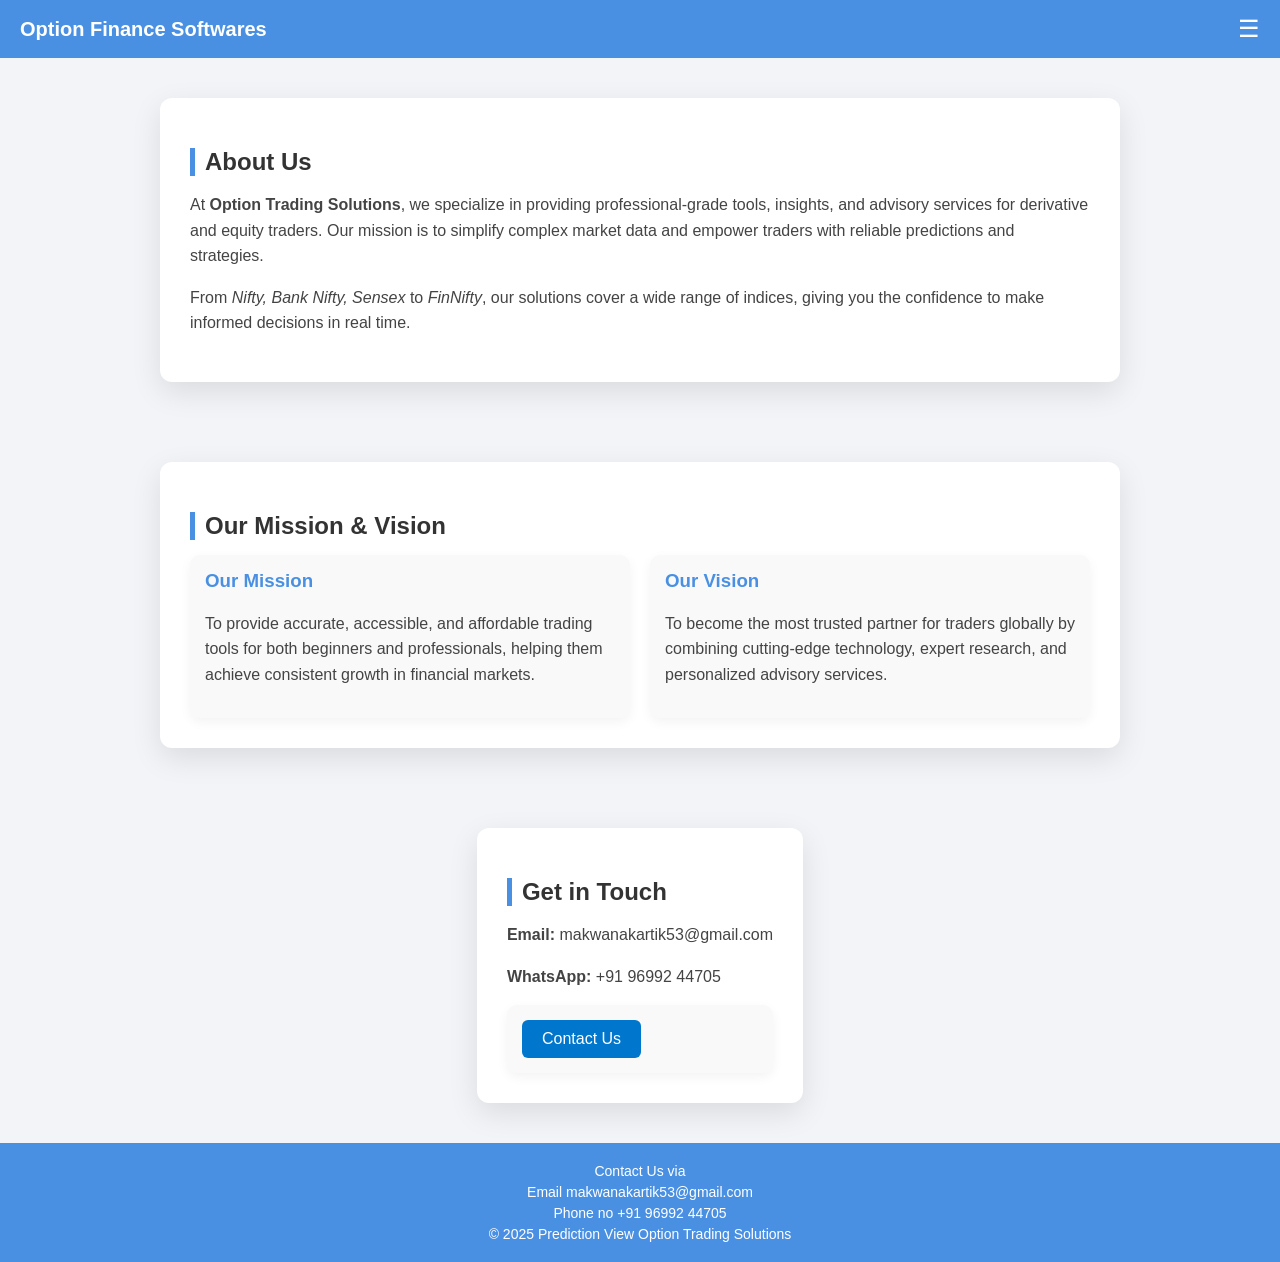
==== about.html @ 69ce1fc7 "Add files via upload" ====
<!DOCTYPE html>
<html lang="en">
<head>
  <meta charset="UTF-8">
  <title>About Us - Option Trading Solutions</title>
  <meta name="viewport" content="width=device-width, initial-scale=1.0">
  <link rel="stylesheet" href="style.css">
   <style>
    .products {
      display: grid;
      grid-template-columns: repeat(auto-fit, minmax(280px, 1fr));
      gap: 20px;
      margin: 30px;
    }
    .product-card {
      background: #fff;
      padding: 20px;
      border-radius: 10px;
      box-shadow: 0 4px 8px rgba(0,0,0,0.1);
      text-align: center;
      transition: 0.3s;
    }
    .product-card:hover {
      transform: translateY(-5px);
    }
    .product-card h3 {
      margin-bottom: 10px;
      color: #2c3e50;
    }
    .product-card p {
      color: #555;
      margin-bottom: 8px;
    }
    .price {
      font-size: 1.3em;
      font-weight: bold;
      color: #0077cc;
    }
    .price-title {
      font-size: 1.2em;
      font-weight: bold;
      color: #2c3e50;
    }

    .price-sub {
      color: #666;
      margin: 4px 0; 
     }    
    .demo-btn {
      display: inline-block;
      padding: 10px 20px;
      background: #0077cc;
      color: #fff;
      border-radius: 6px;
      text-decoration: none;
      transition: 0.3s;
    }
    .demo-btn:hover {
      background: #005fa3;
    }
  </style>  
</head>
<body>

  <!-- Navbar -->
  <div class="navbar">
    <!-- <h1>Prediction View Option Trading Solutions</h1> -->
    <h1> Option Finance Softwares</h1>
    <div class="menu-icon" onclick="toggleMenu()">☰</div>
  </div>

  <!-- Sidebar Menu -->
  <div class="nav-links" id="navLinks">
    <div class="close-btn" onclick="toggleMenu()">✖</div>
    <a href="index.html">Home</a>
    <a href="products.html">Products</a>
    <a href="services.html">Services</a>

    <!--
    <a href="FutureAndOptions.html">F&O</a>      
    <a href="ResearchDevelopement.html">R&D</a>  
    <a href="Donation.html">Donate Us </a>         
    <a href="course.html">Course</a>        
    <a href="carrier.html">Carrier</a>    
    -->
    
    <a href="about.html" class="active">About</a>
  </div>

  <!-- About Section -->
  <section>
    <h2>About Us</h2>
    <p>
      At <strong>Option Trading Solutions</strong>, we specialize in providing 
      professional-grade tools, insights, and advisory services for derivative 
      and equity traders. Our mission is to simplify complex market data and 
      empower traders with reliable predictions and strategies.
    </p>
    <p>
      From <em>Nifty, Bank Nifty, Sensex</em> to <em>FinNifty</em>, our 
      solutions cover a wide range of indices, giving you the confidence to 
      make informed decisions in real time.
    </p>
  </section>

  <!-- Mission & Vision Cards -->
  <section>
    <h2>Our Mission & Vision</h2>
    <div class="projects">

      <div class="project-card">
        <div class="advisory-card">
          <h3>Our Mission</h3>
          <p>
            To provide accurate, accessible, and affordable trading tools 
            for both beginners and professionals, helping them achieve 
            consistent growth in financial markets.
          </p>
        </div>
      </div>

      <div class="project-card">
        <div class="advisory-card">
          <h3>Our Vision</h3>
          <p>
            To become the most trusted partner for traders globally by 
            combining cutting-edge technology, expert research, and 
            personalized advisory services.
          </p>
        </div>
      </div>

    </div>
  </section>

  <!-- Contact Info -->
  <section>
    <h2>Get in Touch</h2>
    <p><strong>Email:</strong> makwanakartik53@gmail.com</p>
    <p><strong>WhatsApp:</strong> +91 96992 44705</p>
    <div class="project-card">
      <a href="mailto:makwanakartik53@gmail.com" class="demo-btn">Contact Us</a>
    </div>
  </section>

  <!-- Footer -->
  <div class="footer">
    <p>Contact Us via </p> 
    <p>Email      makwanakartik53@gmail.com</p> 
    <p>Phone no  +91 96992 44705</p>            
    <p>© 2025 Prediction View Option Trading Solutions</p>
  </div>

  <script>
    function toggleMenu() {
      document.getElementById('navLinks').classList.toggle('show');
    }
  </script>

</body>
</html>
---- style.css ----
/* Reset */
body {
  font-family: 'Segoe UI', sans-serif;
  background: #f2f4f8;
  margin: 0;
  padding: 0;

  /* ✅ Flex layout to push footer down */
  display: flex;
  flex-direction: column;
  min-height: 100vh;
}

/* Navbar */
.navbar {
  background-color: #4A90E2;
  color: white;
  display: flex;
  justify-content: space-between;
  align-items: center;
  padding: 15px 20px;
  width: 100%;
  box-sizing: border-box;
  position: sticky;
  top: 0;
  z-index: 1000;
}

.navbar h1 {
  margin: 0;
  font-size: 20px;
}

.menu-icon {
  font-size: 24px;
  cursor: pointer;
}

/* Sidebar Navigation */
.nav-links {
  position: fixed;
  top: 0;
  right: -260px;
  width: 250px;
  height: 100%;
  background-color: #4A90E2;
  display: flex;
  flex-direction: column;
  padding-top: 60px;
  transition: right 0.3s ease-in-out;
  z-index: 999;
}

.nav-links.show {
  right: 0;
}

.nav-links a {
  color: white;
  padding: 15px 20px;
  text-decoration: none;
  font-size: 18px;
  border-bottom: 1px solid rgba(255,255,255,0.2);
}

.nav-links a:hover,
.nav-links a.active {
  background-color: rgba(255,255,255,0.2);
}

.close-btn {
  position: absolute;
  top: 10px;
  right: 15px;
  font-size: 22px;
  cursor: pointer;
  color: white;
}

/* Section Layout */
section {
  max-width: 900px;
  margin: 40px auto;
  padding: 30px;
  background: white;
  border-radius: 12px;
  box-shadow: 0 10px 30px rgba(0,0,0,0.1);

  /* ✅ Let content grow and push footer */
  flex: 1;
}

section h2 {
  color: #333;
  font-size: 24px;
  margin-bottom: 15px;
  border-left: 5px solid #4A90E2;
  padding-left: 10px;
}

section p {
  font-size: 16px;
  color: #444;
  line-height: 1.6;
}


section iframe {
  font-size: 16px;
  color: #444;
  line-height: 1.6;
}




/* Card Grid (Products & Services) */
.projects {
  display: grid;
  grid-template-columns: repeat(auto-fit, minmax(250px, 1fr));
  gap: 20px;
}

.project-card {
  background: #f9f9f9;
  padding: 15px;
  border-radius: 10px;
  box-shadow: 0 4px 12px rgba(0,0,0,0.05);
}

.project-card h3 {
  margin-top: 0;
  color: #4A90E2;
}

/* Footer */
.footer {
  background-color: #4A90E2;
  color: white;
  text-align: center;
  padding: 15px;
  margin-top: auto; /* ✅ Always stick to bottom */
}

.footer p {
  margin: 5px 0;
  font-size: 14px;
}

/* Responsive */
@media (max-width: 600px) {
  section {
    padding: 20px;
  }
  
  .navbar h1 {
    font-size: 18px;
  }
  
  .nav-links a {
    font-size: 16px;
  }
}
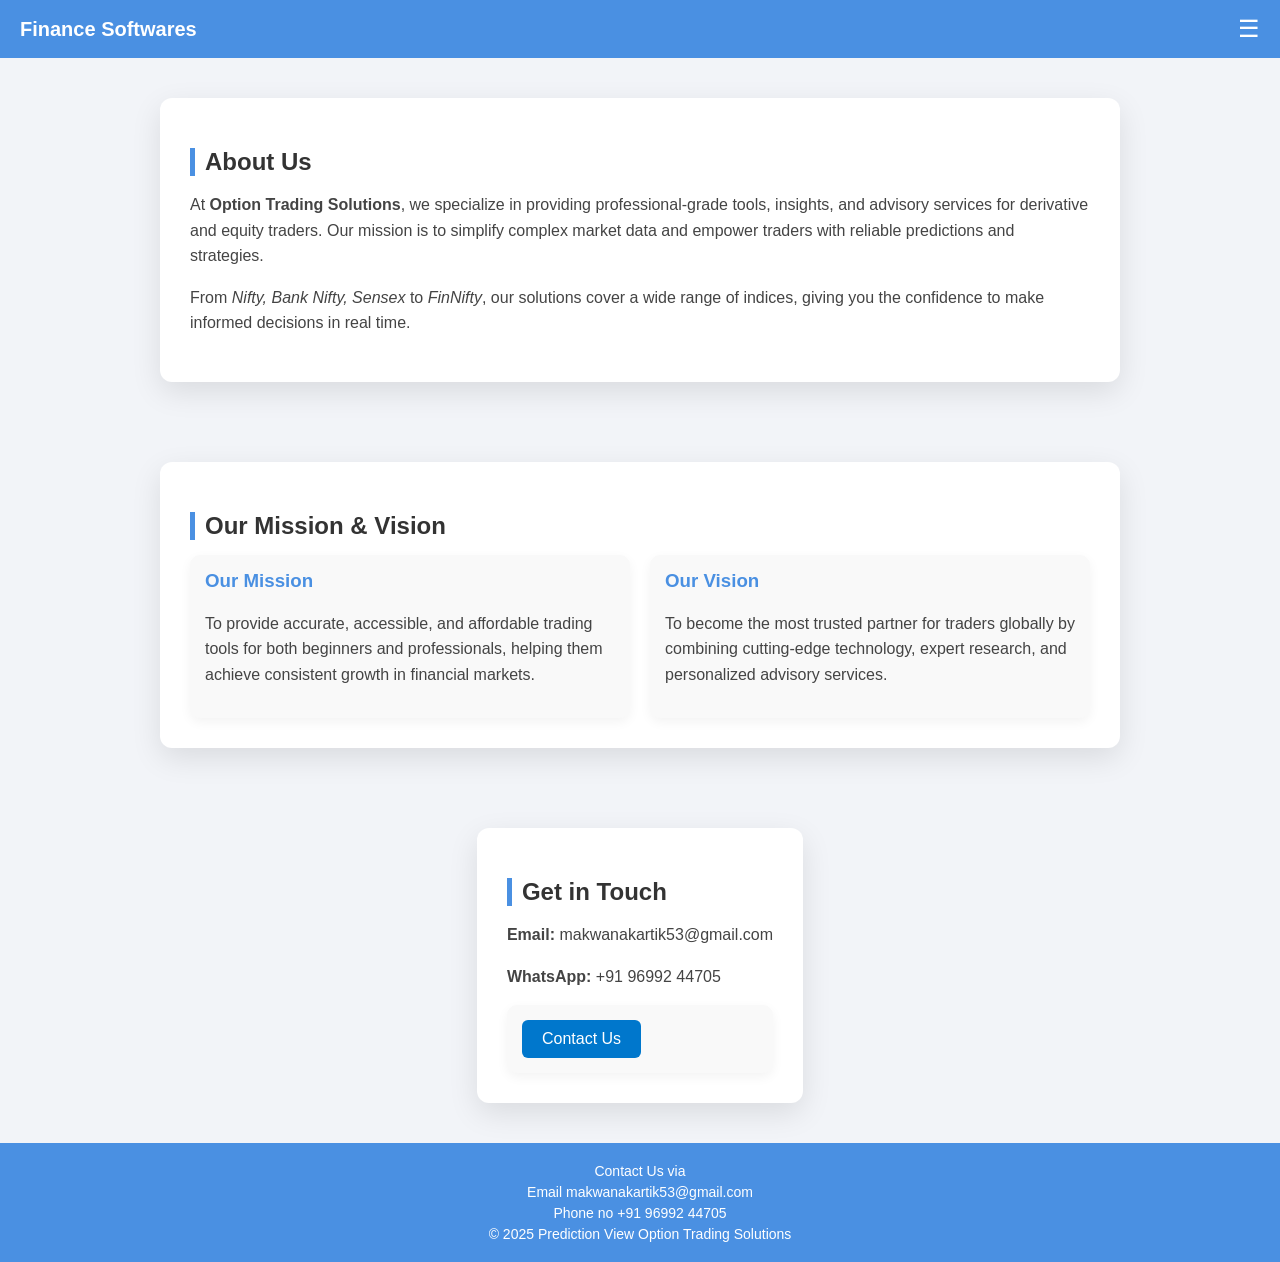
==== commit fe2776fd: "Update about.html" ====
--- a/about.html
+++ b/about.html
@@ -65,7 +65,7 @@
   <!-- Navbar -->
   <div class="navbar">
     <!-- <h1>Prediction View Option Trading Solutions</h1> -->
-    <h1> Option Finance Softwares</h1>
+    <h1> Finance Softwares</h1>
     <div class="menu-icon" onclick="toggleMenu()">☰</div>
   </div>
 
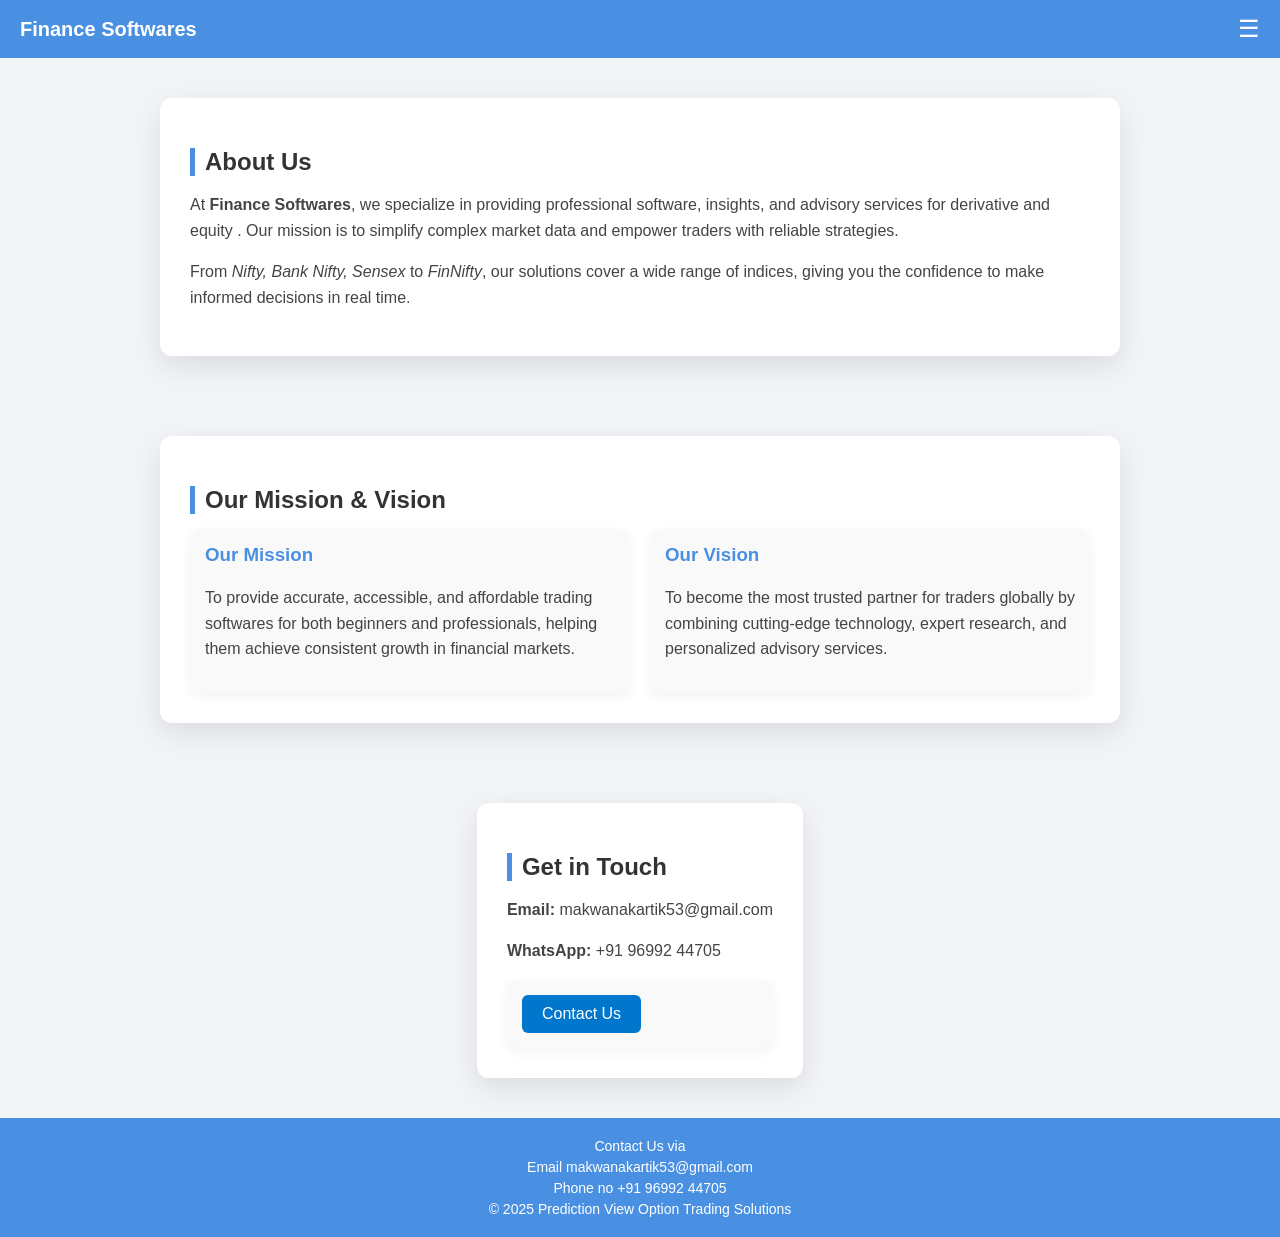
==== commit 574ce6be: "Update about.html" ====
--- a/about.html
+++ b/about.html
@@ -4,6 +4,8 @@
   <meta charset="UTF-8">
   <title>About Us - Option Trading Solutions</title>
   <meta name="viewport" content="width=device-width, initial-scale=1.0">
+  <!-- Favicon -->
+  <link rel="icon" type="image/jpeg" href="morgan_stanley_logo.jpg">
   <link rel="stylesheet" href="style.css">
    <style>
     .products {
@@ -91,10 +93,10 @@
   <section>
     <h2>About Us</h2>
     <p>
-      At <strong>Option Trading Solutions</strong>, we specialize in providing 
-      professional-grade tools, insights, and advisory services for derivative 
-      and equity traders. Our mission is to simplify complex market data and 
-      empower traders with reliable predictions and strategies.
+      At <strong>Finance Softwares</strong>, we specialize in providing 
+      professional software, insights, and advisory services for derivative 
+      and equity . Our mission is to simplify complex market data and 
+      empower traders with reliable strategies.
     </p>
     <p>
       From <em>Nifty, Bank Nifty, Sensex</em> to <em>FinNifty</em>, our 
@@ -112,7 +114,7 @@
         <div class="advisory-card">
           <h3>Our Mission</h3>
           <p>
-            To provide accurate, accessible, and affordable trading tools 
+            To provide accurate, accessible, and affordable trading softwares 
             for both beginners and professionals, helping them achieve 
             consistent growth in financial markets.
           </p>
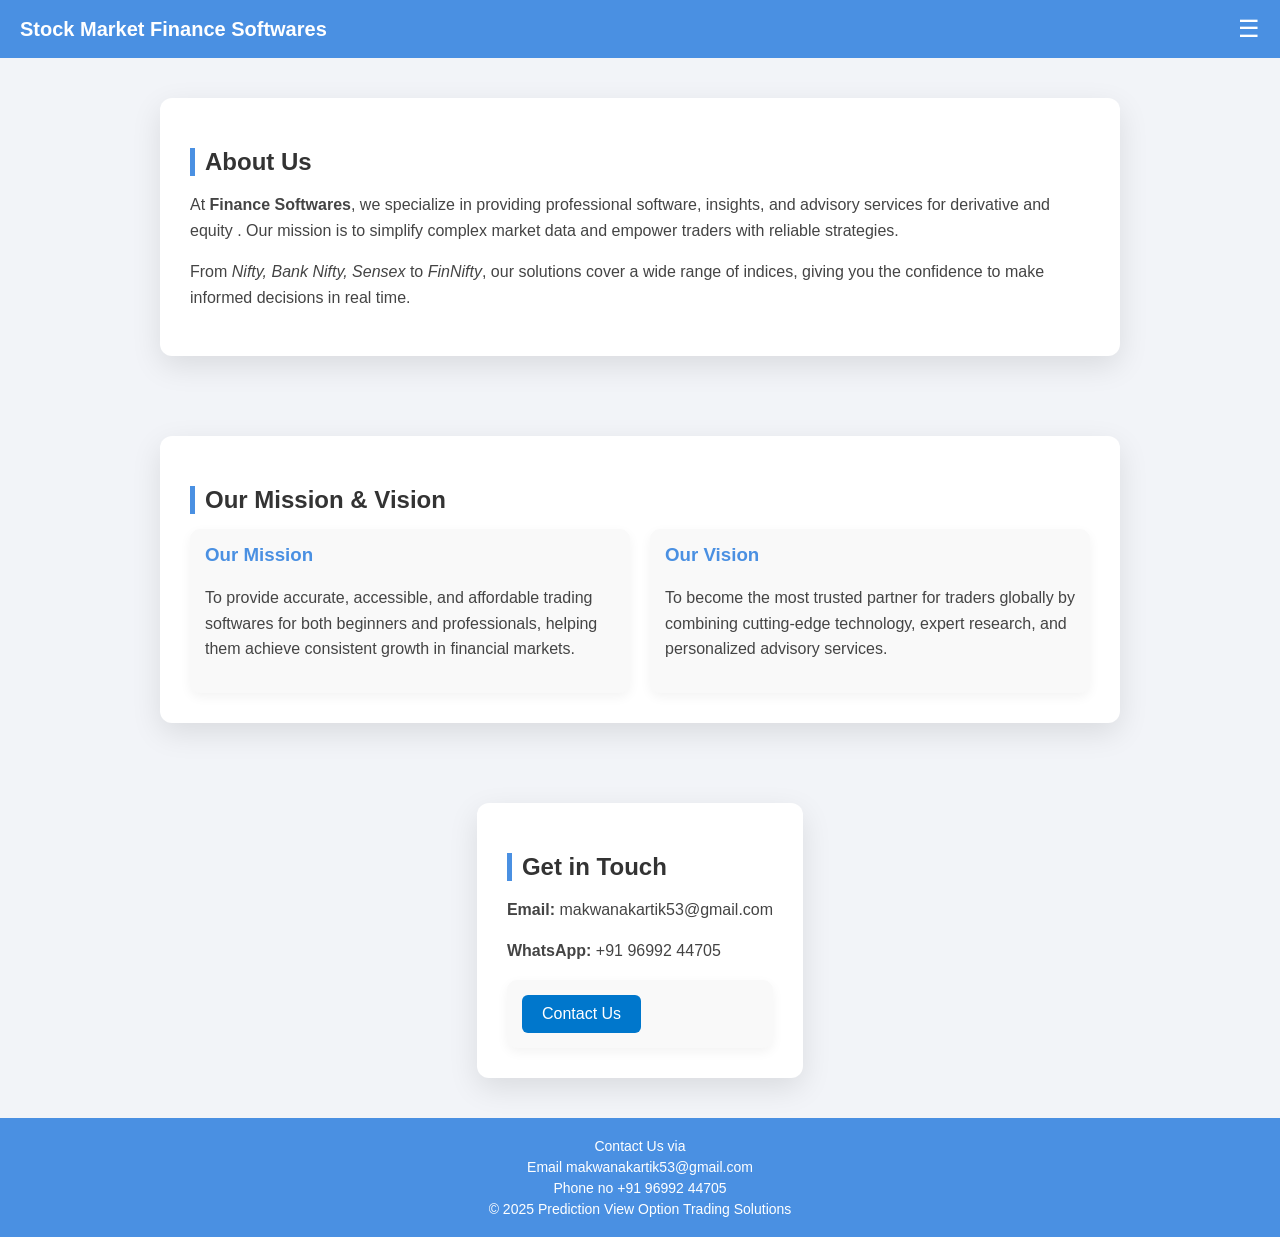
==== commit 71b3f507: "Update about.html" ====
--- a/about.html
+++ b/about.html
@@ -67,7 +67,7 @@
   <!-- Navbar -->
   <div class="navbar">
     <!-- <h1>Prediction View Option Trading Solutions</h1> -->
-    <h1> Finance Softwares</h1>
+    <h1>Stock Market Finance Softwares</h1>
     <div class="menu-icon" onclick="toggleMenu()">☰</div>
   </div>
 
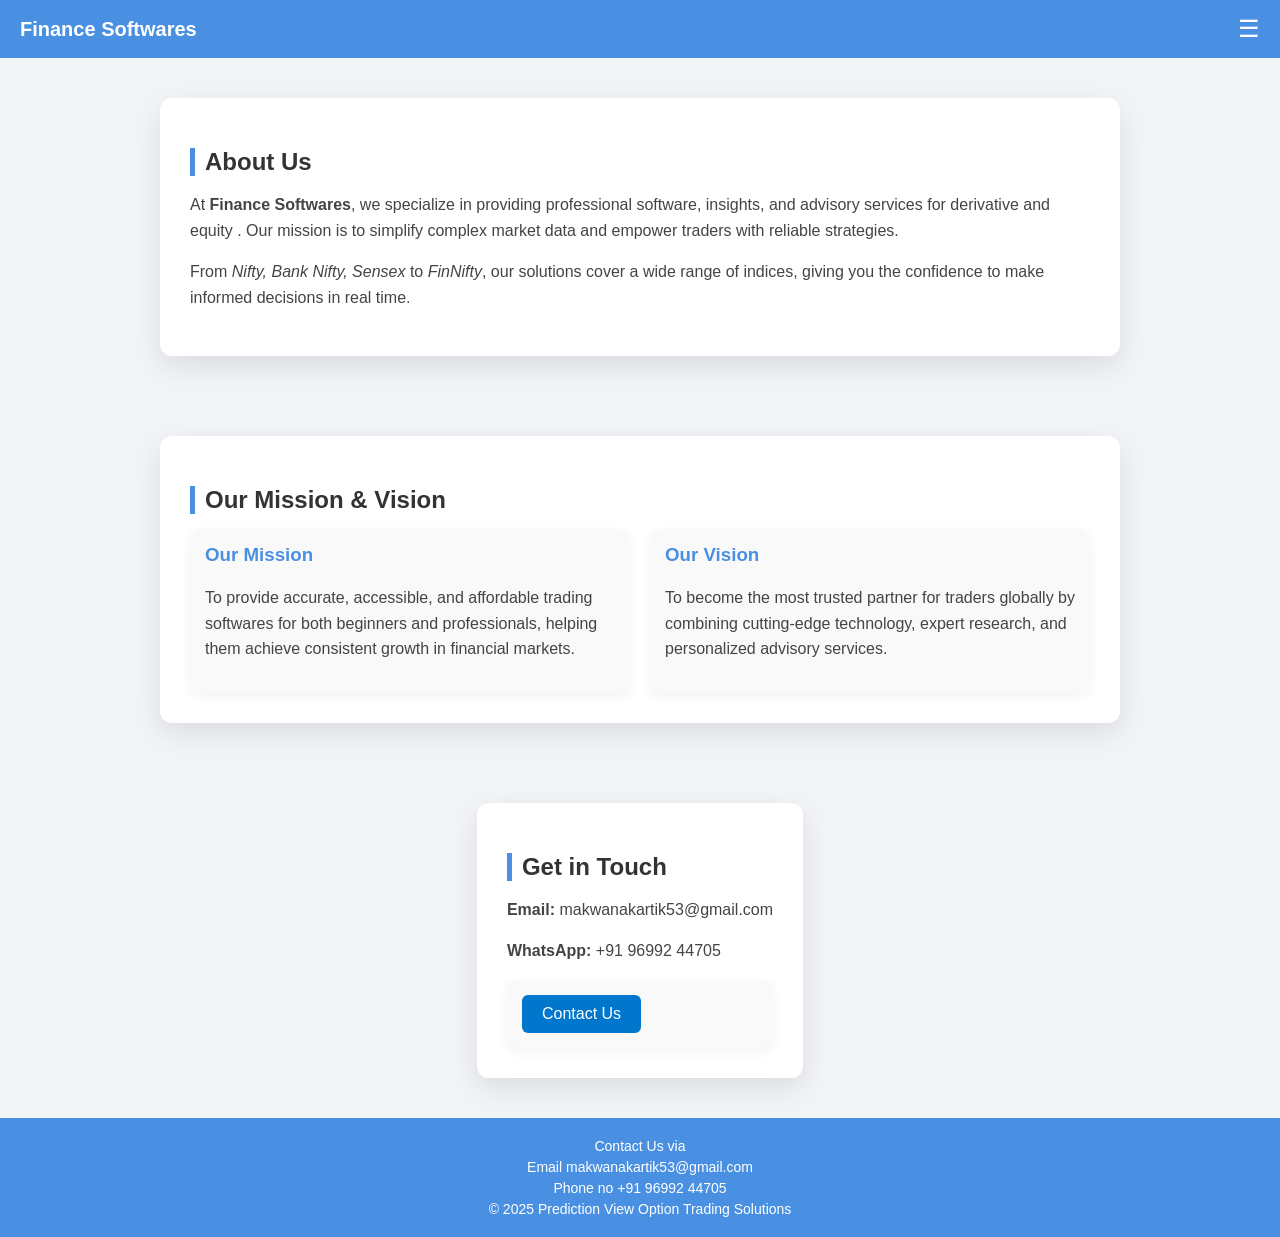
==== commit 5e486371: "Update about.html" ====
--- a/about.html
+++ b/about.html
@@ -67,7 +67,7 @@
   <!-- Navbar -->
   <div class="navbar">
     <!-- <h1>Prediction View Option Trading Solutions</h1> -->
-    <h1>Stock Market Finance Softwares</h1>
+    <h1>Finance Softwares</h1>
     <div class="menu-icon" onclick="toggleMenu()">☰</div>
   </div>
 
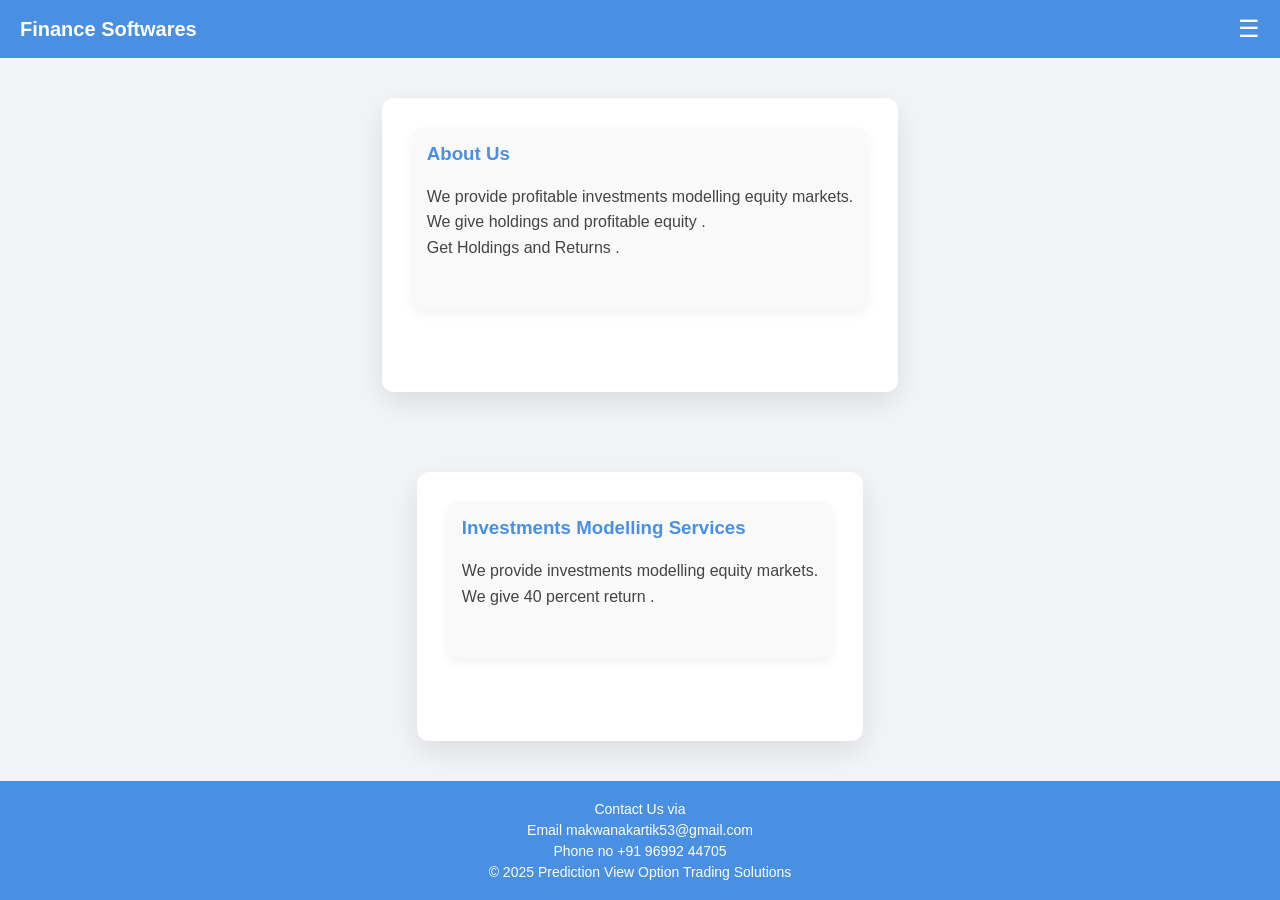
==== commit fdc6b720: "Add files via upload" ====
--- a/about.html
+++ b/about.html
@@ -2,7 +2,7 @@
 <html lang="en">
 <head>
   <meta charset="UTF-8">
-  <title>About Us - Option Trading Solutions</title>
+  <title>Services - Option Trading Solutions</title>
   <meta name="viewport" content="width=device-width, initial-scale=1.0">
   <!-- Favicon -->
   <link rel="icon" type="image/jpeg" href="morgan_stanley_logo.jpg">
@@ -60,14 +60,14 @@
     .demo-btn:hover {
       background: #005fa3;
     }
-  </style>  
+  </style>
 </head>
 <body>
 
   <!-- Navbar -->
   <div class="navbar">
     <!-- <h1>Prediction View Option Trading Solutions</h1> -->
-    <h1>Finance Softwares</h1>
+    <h1> Finance Softwares</h1>
     <div class="menu-icon" onclick="toggleMenu()">☰</div>
   </div>
 
@@ -79,73 +79,54 @@
     <a href="services.html">Services</a>
 
     <!--
-    <a href="FutureAndOptions.html">F&O</a>      
-    <a href="ResearchDevelopement.html">R&D</a>  
-    <a href="Donation.html">Donate Us </a>         
-    <a href="course.html">Course</a>        
-    <a href="carrier.html">Carrier</a>    
+    <a href="FutureAndOptions.html">F&O</a>       
+    <a href="ResearchDevelopement.html">R&D</a>   
+    <a href="Donation.html">Donate Us </a>           
+    <a href="course.html">Course</a>
+    <a href="carrier.html">Carrier</a>     
     -->
-    
-    <a href="about.html" class="active">About</a>
+    <a href="about.html " class="active">About</a>
   </div>
 
-  <!-- About Section -->
+
   <section>
-    <h2>About Us</h2>
-    <p>
-      At <strong>Finance Softwares</strong>, we specialize in providing 
-      professional software, insights, and advisory services for derivative 
-      and equity . Our mission is to simplify complex market data and 
-      empower traders with reliable strategies.
-    </p>
-    <p>
-      From <em>Nifty, Bank Nifty, Sensex</em> to <em>FinNifty</em>, our 
-      solutions cover a wide range of indices, giving you the confidence to 
-      make informed decisions in real time.
-    </p>
-  </section>
 
-  <!-- Mission & Vision Cards -->
-  <section>
-    <h2>Our Mission & Vision</h2>
+
     <div class="projects">
 
       <div class="project-card">
-        <div class="advisory-card">
-          <h3>Our Mission</h3>
-          <p>
-            To provide accurate, accessible, and affordable trading softwares 
-            for both beginners and professionals, helping them achieve 
-            consistent growth in financial markets.
-          </p>
-        </div>
-      </div>
+        <h3>About Us </h3  >
+    <p>We provide profitable investments modelling equity markets.     <br> We give holdings and profitable equity . <br>   Get Holdings and Returns  .  </p><br>
+
+   </div>
+  </section>
+
+
+
+
+
+
+  <section>
+
+
+    <div class="projects">
 
       <div class="project-card">
-        <div class="advisory-card">
-          <h3>Our Vision</h3>
-          <p>
-            To become the most trusted partner for traders globally by 
-            combining cutting-edge technology, expert research, and 
-            personalized advisory services.
-          </p>
-        </div>
-      </div>
+        <h3>Investments Modelling Services </h3  >
+    <p>We provide investments modelling equity markets.     <br> We give 40 percent return .  </p><br>
 
-    </div>
+
+   </div>
   </section>
 
-  <!-- Contact Info -->
-  <section>
-    <h2>Get in Touch</h2>
-    <p><strong>Email:</strong> makwanakartik53@gmail.com</p>
-    <p><strong>WhatsApp:</strong> +91 96992 44705</p>
-    <div class="project-card">
-      <a href="mailto:makwanakartik53@gmail.com" class="demo-btn">Contact Us</a>
-    </div>
-  </section>
 
-  <!-- Footer -->
+
+
+
+
+
+
+
   <div class="footer">
     <p>Contact Us via </p> 
     <p>Email      makwanakartik53@gmail.com</p> 
@@ -158,8 +139,40 @@
       document.getElementById('navLinks').classList.toggle('show');
     }
   </script>
-
 </body>
 </html>
 
 
+
+
+
+
+
+
+
+
+
+
+
+
+
+
+
+
+
+
+
+
+
+
+
+
+
+
+
+
+
+
+
+
+
--- a/style.css
+++ b/style.css
@@ -91,11 +91,40 @@
 }
 
 section h2 {
+  
+  /*
+
+  Default Color
+
+  */
+
+  /*  
   color: #333;
+
+  */
+  color: #2C3E50; 
+
+  
+/*
+  color: #4A90E2;
+*/
+
+
+
+  
+
+
+
   font-size: 24px;
   margin-bottom: 15px;
+  
+  /*
   border-left: 5px solid #4A90E2;
+  */
+  
   padding-left: 10px;
+
+
 }
 
 section p {
